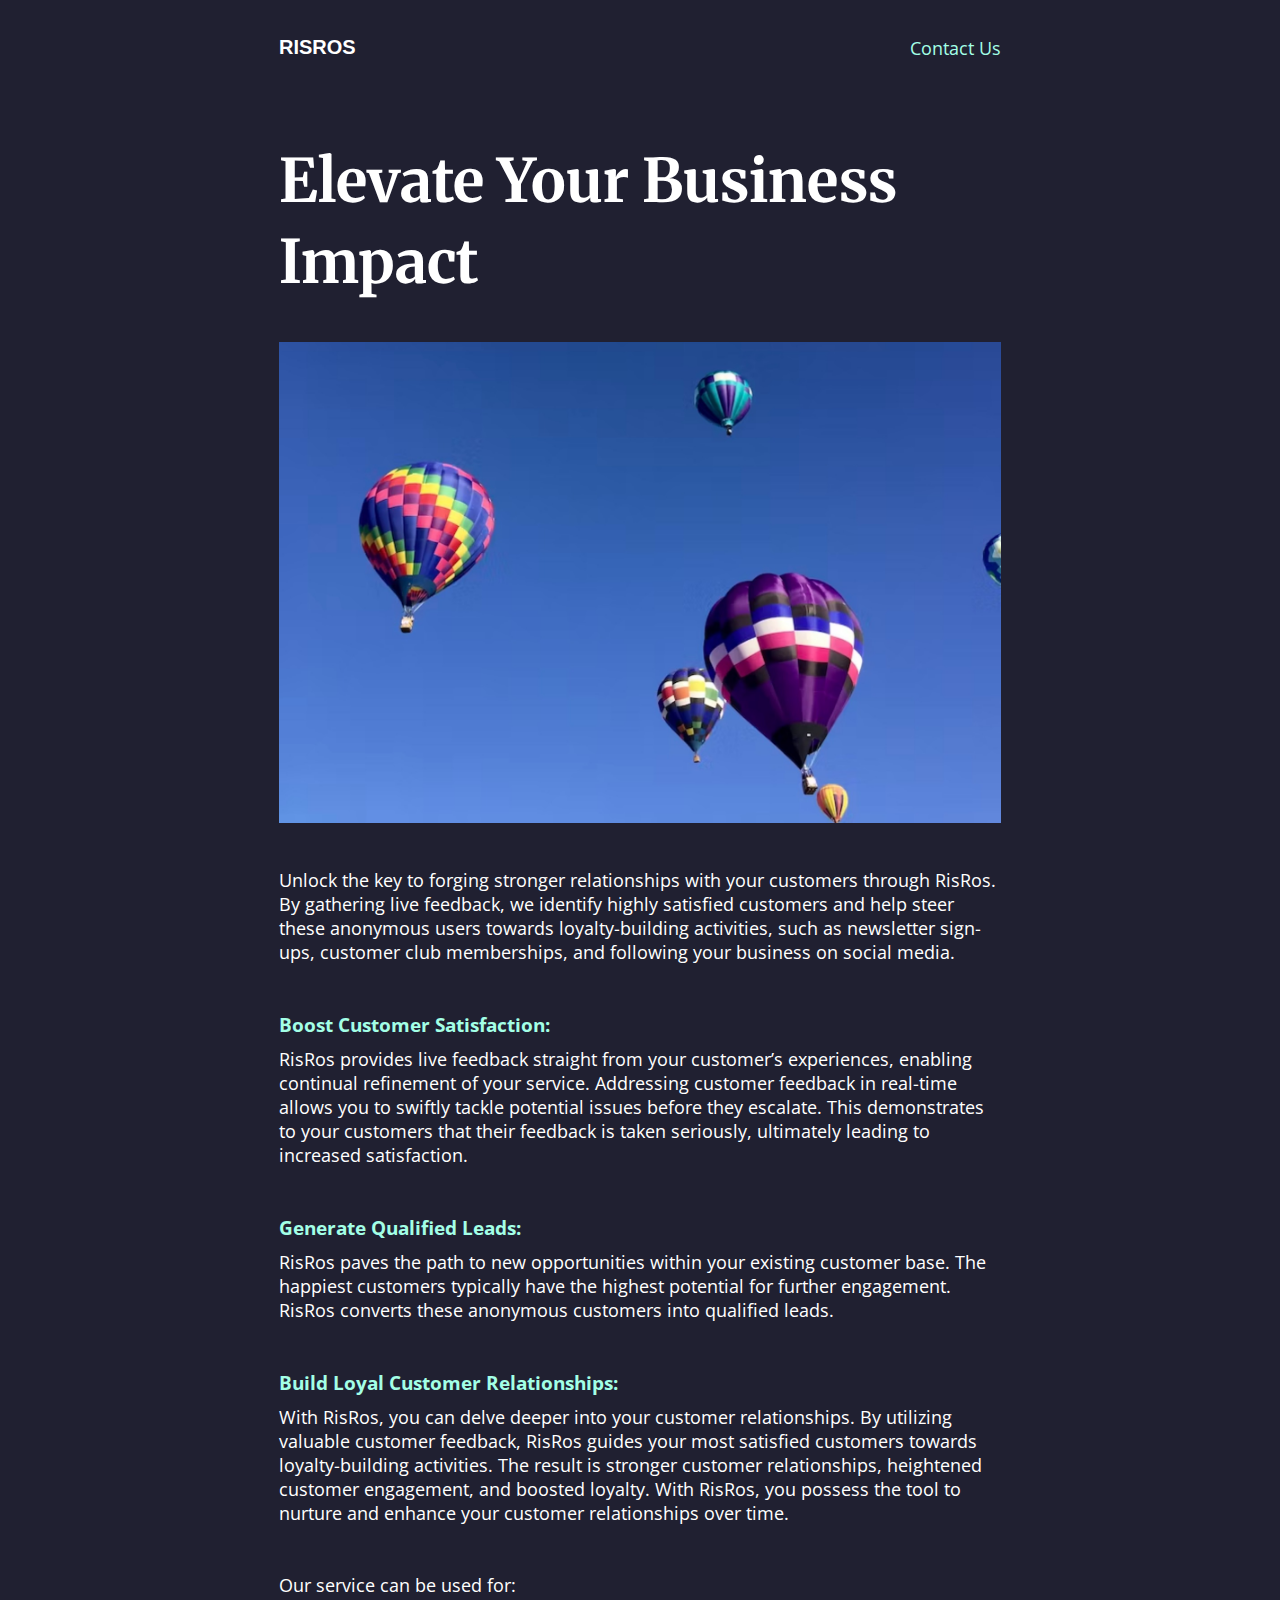
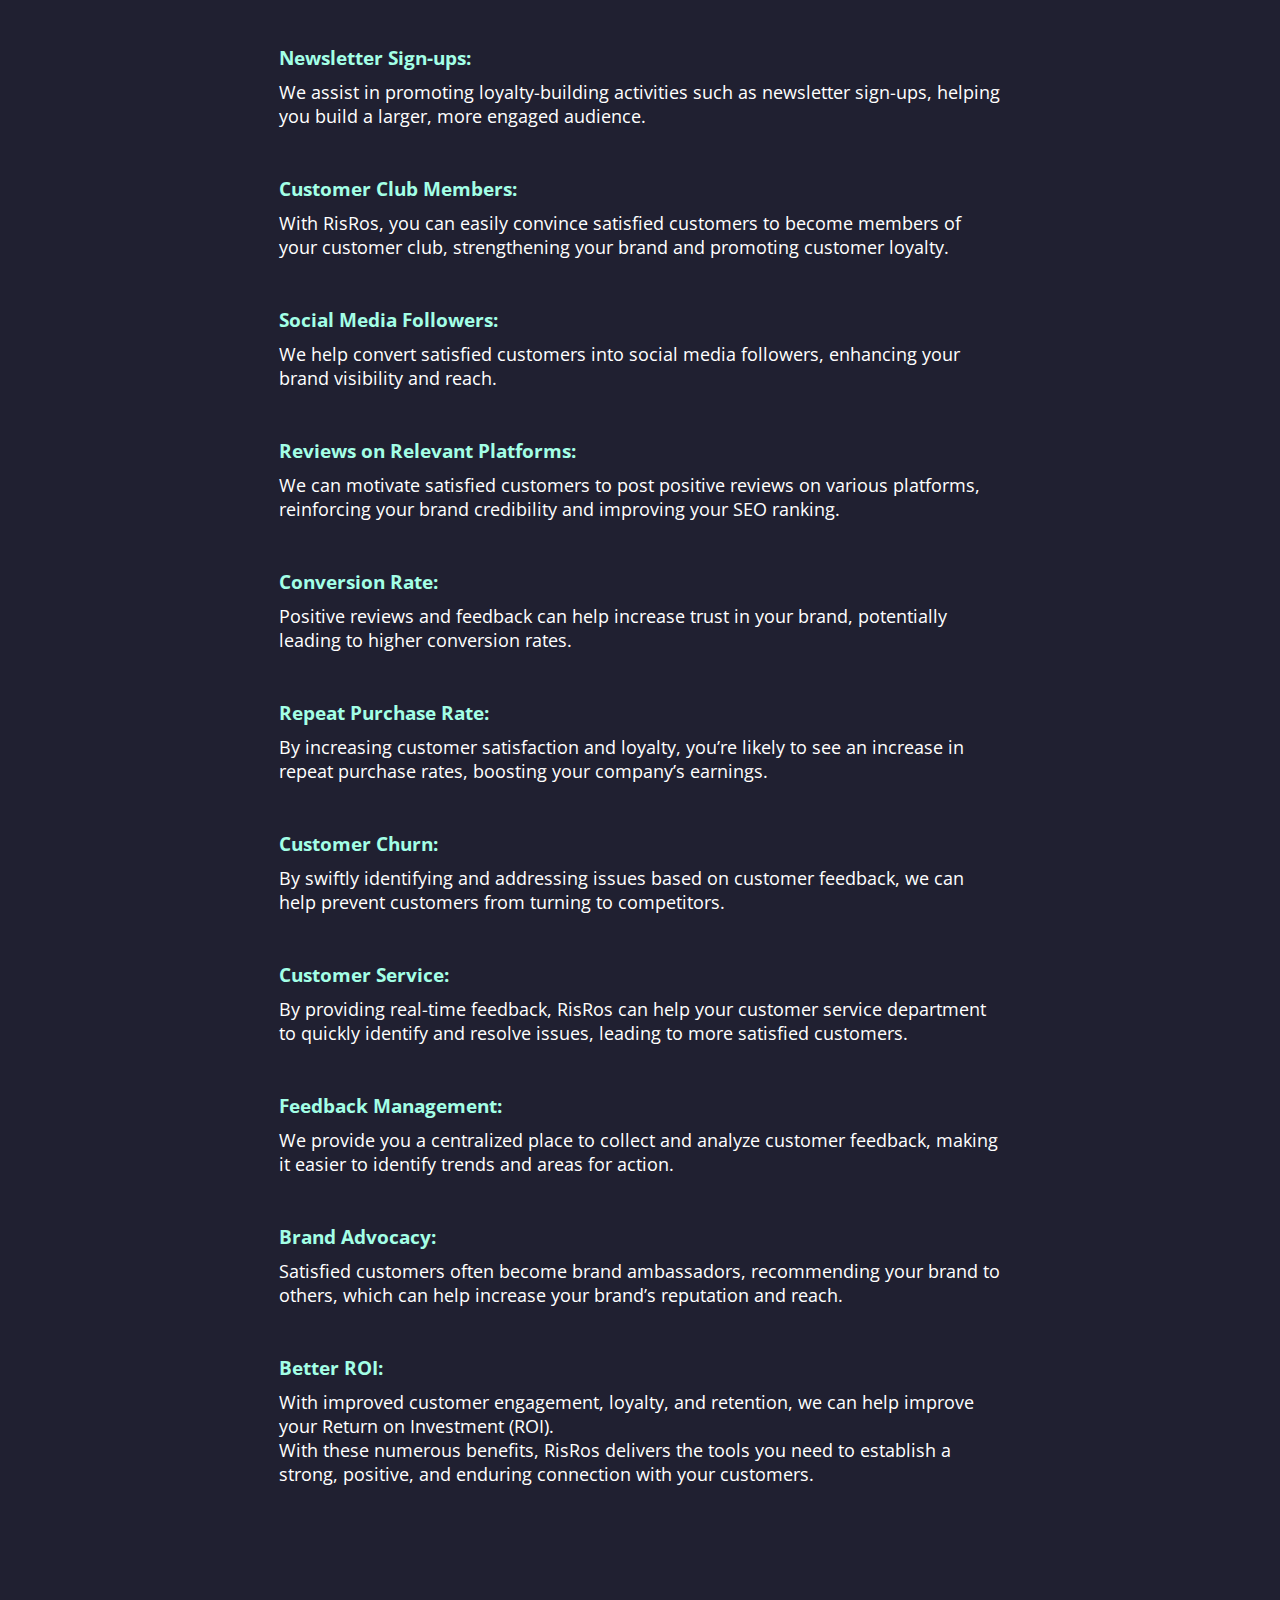
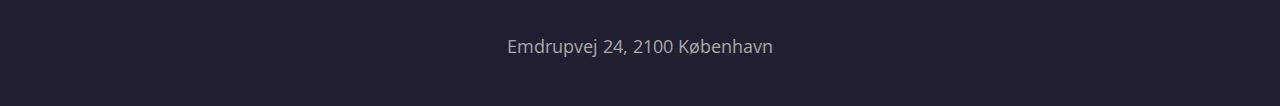
==== benefits.html @ 0d1d1b9a "completed" ====
<!DOCTYPE html>
<html lang="en">
  <head>
    <meta charset="UTF-8" />
    <meta name="viewport" content="width=device-width, initial-scale=1.0" />
    <title>RISROS Enterprise | Benefits</title>
    <!-- Fonts -->
    <link rel="preconnect" href="https://fonts.googleapis.com" />
    <link rel="preconnect" href="https://fonts.gstatic.com" crossorigin />
    <link href="https://fonts.googleapis.com/css2?family=Lato:wght@400;700&family=Merriweather:wght@700&family=Open+Sans&display=swap" rel="stylesheet" />

    <!-- Stylesheet -->
    <link rel="stylesheet" href="./css/main.css" />
  </head>

  <body>
    <div class="wrapper">
      <header>
        <nav>
          <ul class="navbar">
            <li class="logo">RISROS</li>
            <li>
              <a href="/">Contact Us</a>
            </li>
          </ul>
        </nav>
      </header>
      <main>
        <section>
          <h1>Elevate Your Business Impact</h1>
          <div>
            <picture>
              <source srcset="./images/image-4.jpeg" media="(min-width: 768px)" />
              <img class="hero-img" src="./images/image-3.jpeg" alt="" />
            </picture>
          </div>

          <p>Unlock the key to forging stronger relationships with your customers through RisRos. By gathering live feedback, we identify highly satisfied customers and help steer these anonymous users towards loyalty-building activities, such as newsletter sign-ups, customer club memberships, and following your business on social media.</p>

          <h3>Boost Customer Satisfaction:</h3>
          <p>RisRos provides live feedback straight from your customer’s experiences, enabling continual refinement of your service. Addressing customer feedback in real-time allows you to swiftly tackle potential issues before they escalate. This demonstrates to your customers that their feedback is taken seriously, ultimately leading to increased satisfaction.</p>

          <h3>Generate Qualified Leads:</h3>
          <p>RisRos paves the path to new opportunities within your existing customer base. The happiest customers typically have the highest potential for further engagement. RisRos converts these anonymous customers into qualified leads.</p>

          <h3>Build Loyal Customer Relationships:</h3>
          <p>With RisRos, you can delve deeper into your customer relationships. By utilizing valuable customer feedback, RisRos guides your most satisfied customers towards loyalty-building activities. The result is stronger customer relationships, heightened customer engagement, and boosted loyalty. With RisRos, you possess the tool to nurture and enhance your customer relationships over time.</p>

          <p>Our service can be used for:</p>

          <h3>Newsletter Sign-ups:</h3>
          <p>We assist in promoting loyalty-building activities such as newsletter sign-ups, helping you build a larger, more engaged audience.</p>

          <h3>Customer Club Members:</h3>
          <p>With RisRos, you can easily convince satisfied customers to become members of your customer club, strengthening your brand and promoting customer loyalty.</p>

          <h3>Social Media Followers:</h3>
          <p>We help convert satisfied customers into social media followers, enhancing your brand visibility and reach.</p>

          <h3>Reviews on Relevant Platforms:</h3>
          <p>We can motivate satisfied customers to post positive reviews on various platforms, reinforcing your brand credibility and improving your SEO ranking.</p>

          <h3>Conversion Rate:</h3>
          <p>Positive reviews and feedback can help increase trust in your brand, potentially leading to higher conversion rates.</p>

          <h3>Repeat Purchase Rate:</h3>
          <p>By increasing customer satisfaction and loyalty, you’re likely to see an increase in repeat purchase rates, boosting your company’s earnings.</p>

          <h3>Customer Churn:</h3>
          <p>By swiftly identifying and addressing issues based on customer feedback, we can help prevent customers from turning to competitors.</p>

          <h3>Customer Service:</h3>
          <p>By providing real-time feedback, RisRos can help your customer service department to quickly identify and resolve issues, leading to more satisfied customers.</p>

          <h3>Feedback Management:</h3>
          <p>We provide you a centralized place to collect and analyze customer feedback, making it easier to identify trends and areas for action.</p>

          <h3>Brand Advocacy:</h3>
          <p>Satisfied customers often become brand ambassadors, recommending your brand to others, which can help increase your brand’s reputation and reach.</p>

          <h3>Better ROI:</h3>
          <p>
            With improved customer engagement, loyalty, and retention, we can help improve your Return on Investment (ROI). <br />
            With these numerous benefits, RisRos delivers the tools you need to establish a strong, positive, and enduring connection with your customers.
          </p>
        </section>
      </main>
      <footer>
        <p>Emdrupvej 24, 2100 København</p>
      </footer>
    </div>
  </body>
</html>
---- css/main.css ----
:root {
  --primary: #a3ffe6;
}
*,
*::before,
*::after {
  box-sizing: border-box;
}
html {
  box-sizing: inherit;
  font-family: 'Open Sans', sans-serif;
  font-weight: 400;
  font-size: 1rem;
  color: white;
}

body {
  margin: 0;
  padding: 0;
  background-color: #202031;
  color: white;
}
h1,
h2 {
  font-family: 'Merriweather';
  font-size: 2.25rem;
  line-height: 1.35;
  font-weight: bold;
}
h1 {
  margin: 80px 0 40px;
}
h2 {
  font-size: 1.75rem;
  margin: 48px 0 24px;
}
h3 {
  font-family: 'Open Sans', sans-serif;
  color: var(--primary);
  margin-bottom: 0;
}
p {
  font-size: 1rem;
  margin: 10px 0 48px;
}
ul {
  list-style-type: none;
  padding: 0;
  margin: 0;
}
img {
  max-width: 100%;
}
a {
  text-decoration: none;
  color: var(--primary);
}
input,
textarea {
  font-size: 1.125rem;
  font-family: 'Lato', sans-serif;
  font-weight: 400;
  color: #afafaf;
  background-color: #2c314a;
  padding: 22px 12px;
  border: 0;
  width: 100%;
  margin-bottom: 30px;
  outline: 0;
  border-radius: 4px;
}
input[type='submit'] {
  font-weight: bold;
  text-align: center;
  cursor: pointer;
  color: white;
  background-color: #5c00f0;
}
textarea {
  overflow: auto;
}

.wrapper {
  max-width: 850px;
  margin: 0 auto;
  padding: 0 5%;
}
.navbar {
  padding: 0;
  list-style-type: none;
  display: flex;
  justify-content: space-between;
  color: var(--primary);
  margin: 36px 0;
}
.navbar li:not(.logo) {
  color: var(--primary);
}

.logo {
  font-family: Arial, Helvetica, sans-serif;
  color: white;
  font-size: 1.25rem;
  font-weight: bold;
}
.hero-img {
  margin-bottom: 30px;
}
.form-wrapper {
  border-top: 1px solid #adadad;
  padding-top: 45px;
  margin-top: 68px;
}
footer p {
  text-align: center;
  padding-top: 100px;
  color: #a8a8a8;
}
@media (min-width: 768px) {
  h1 {
    font-size: 3.75rem;
  }
  h2 {
    font-size: 2rem;
  }
  p {
    font-size: 1.125rem;
  }
  a {
    font-size: 1.125rem;
  }
  .logo {
    font-size: 1.25rem;
  }
}
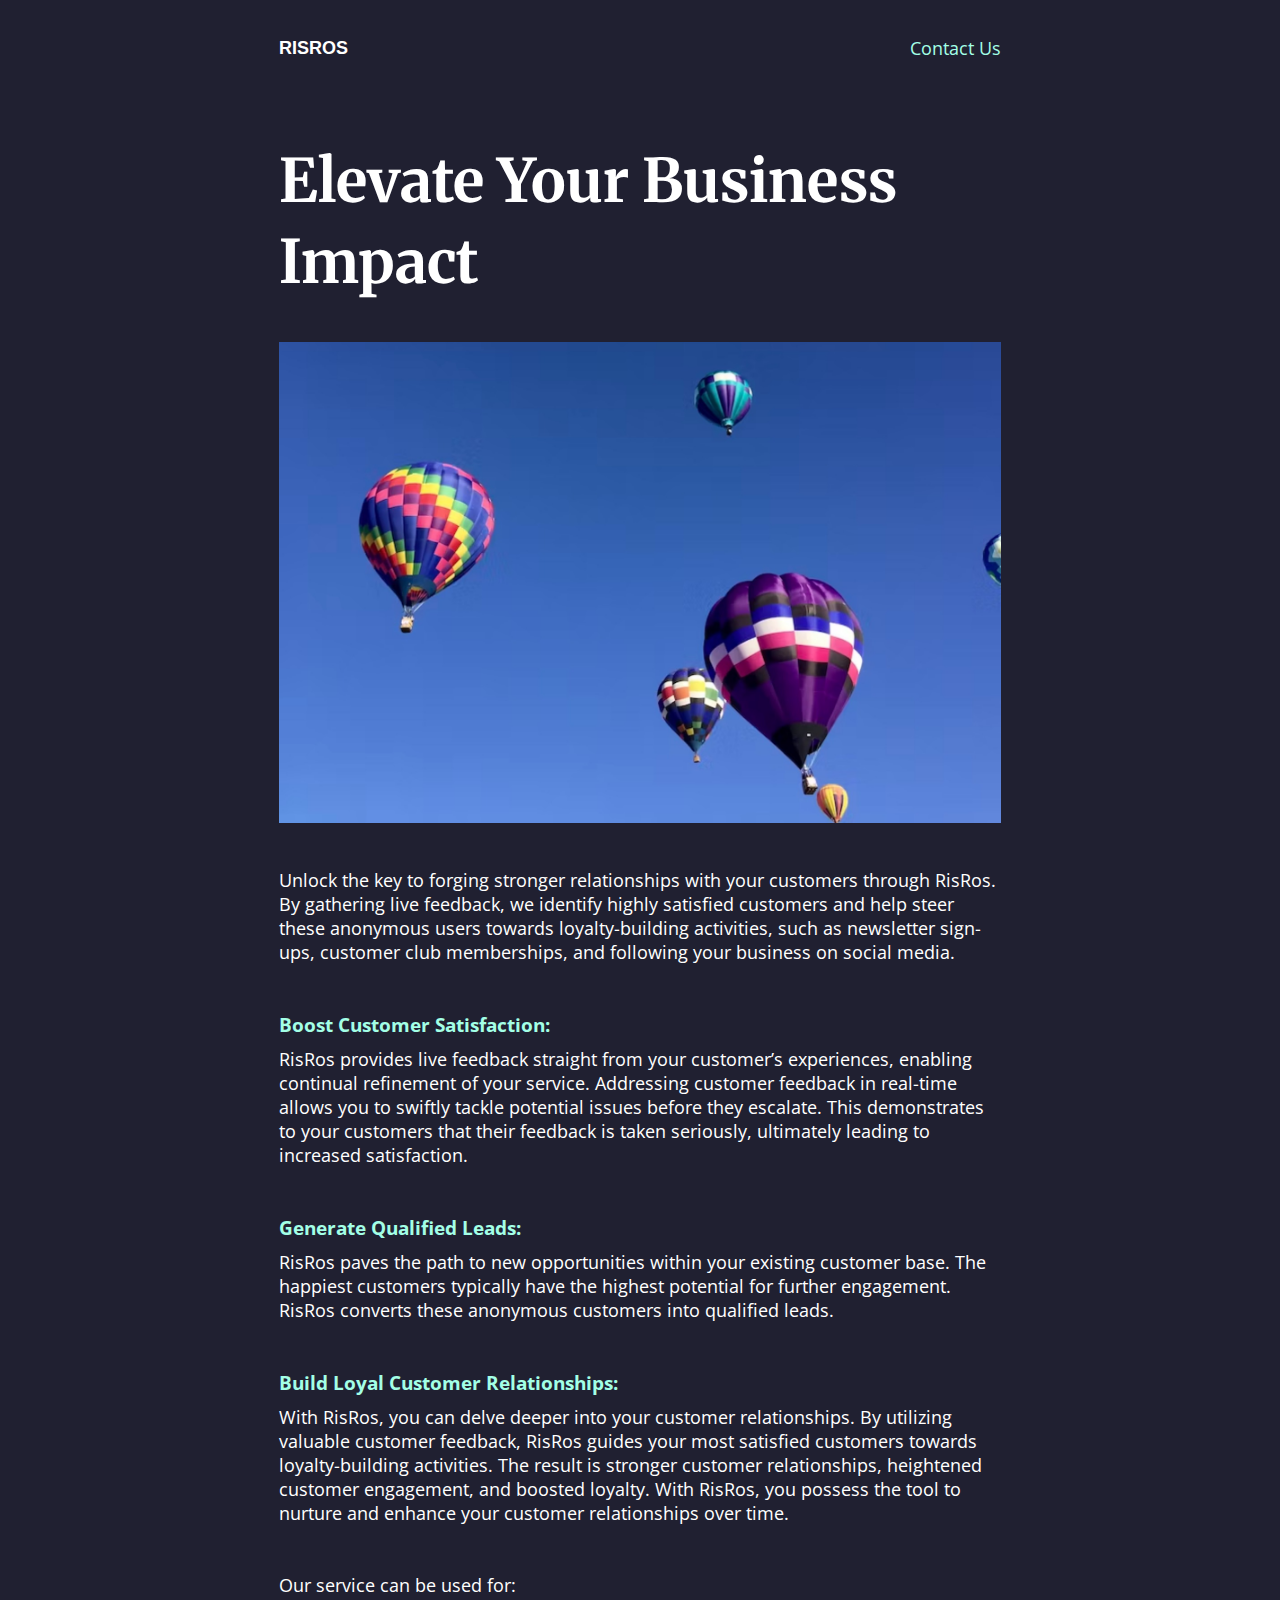
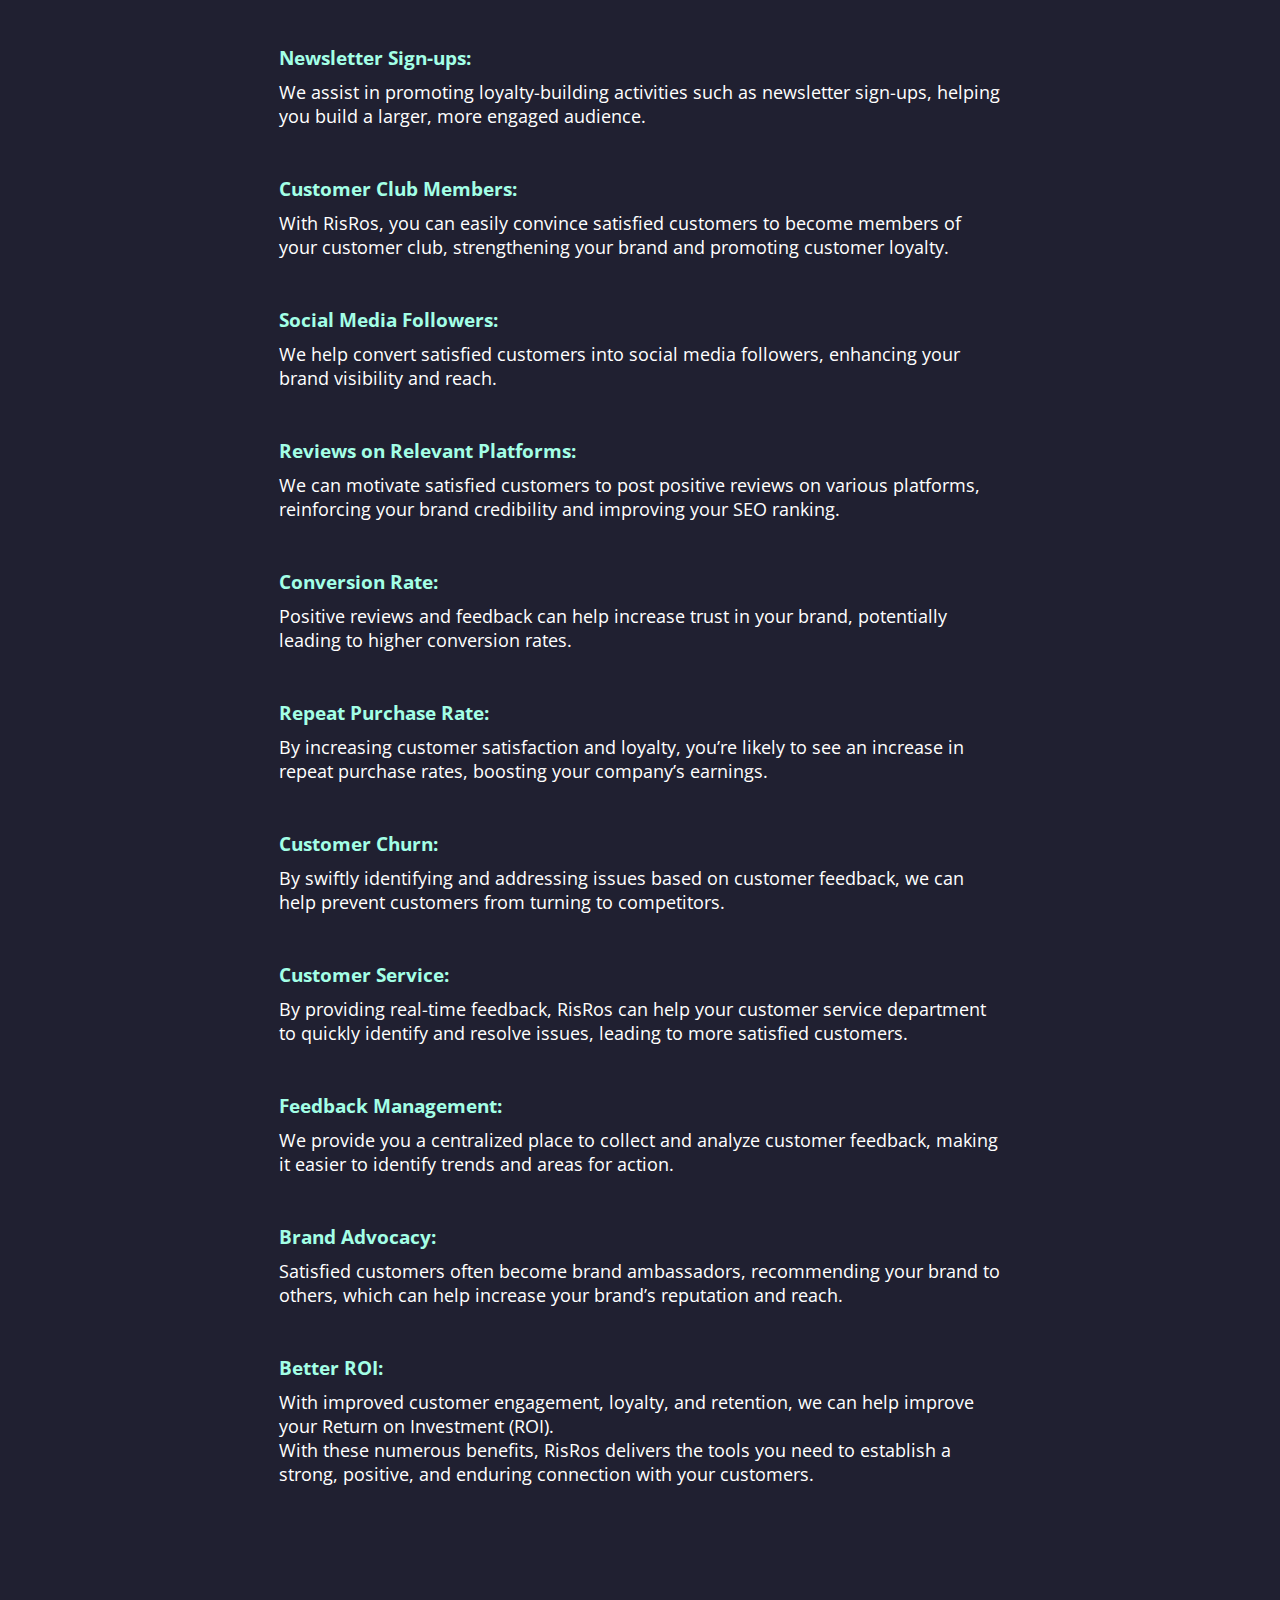
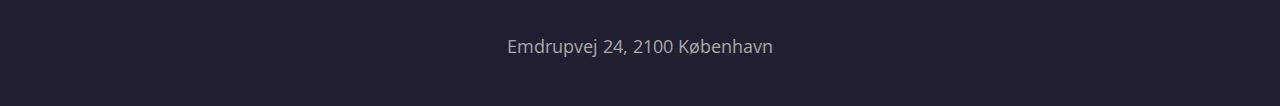
==== commit afd7a47d: "fix navbar links" ====
--- a/benefits.html
+++ b/benefits.html
@@ -18,7 +18,7 @@
       <header>
         <nav>
           <ul class="navbar">
-            <li class="logo">RISROS</li>
+            <li class="logo"><a href="/">RISROS</a></li>
             <li>
               <a href="/">Contact Us</a>
             </li>
--- a/css/main.css
+++ b/css/main.css
@@ -99,9 +99,11 @@
 
 .logo {
   font-family: Arial, Helvetica, sans-serif;
-  color: white;
   font-size: 1.25rem;
   font-weight: bold;
+}
+.logo a {
+  color: white;
 }
 .hero-img {
   margin-bottom: 30px;
